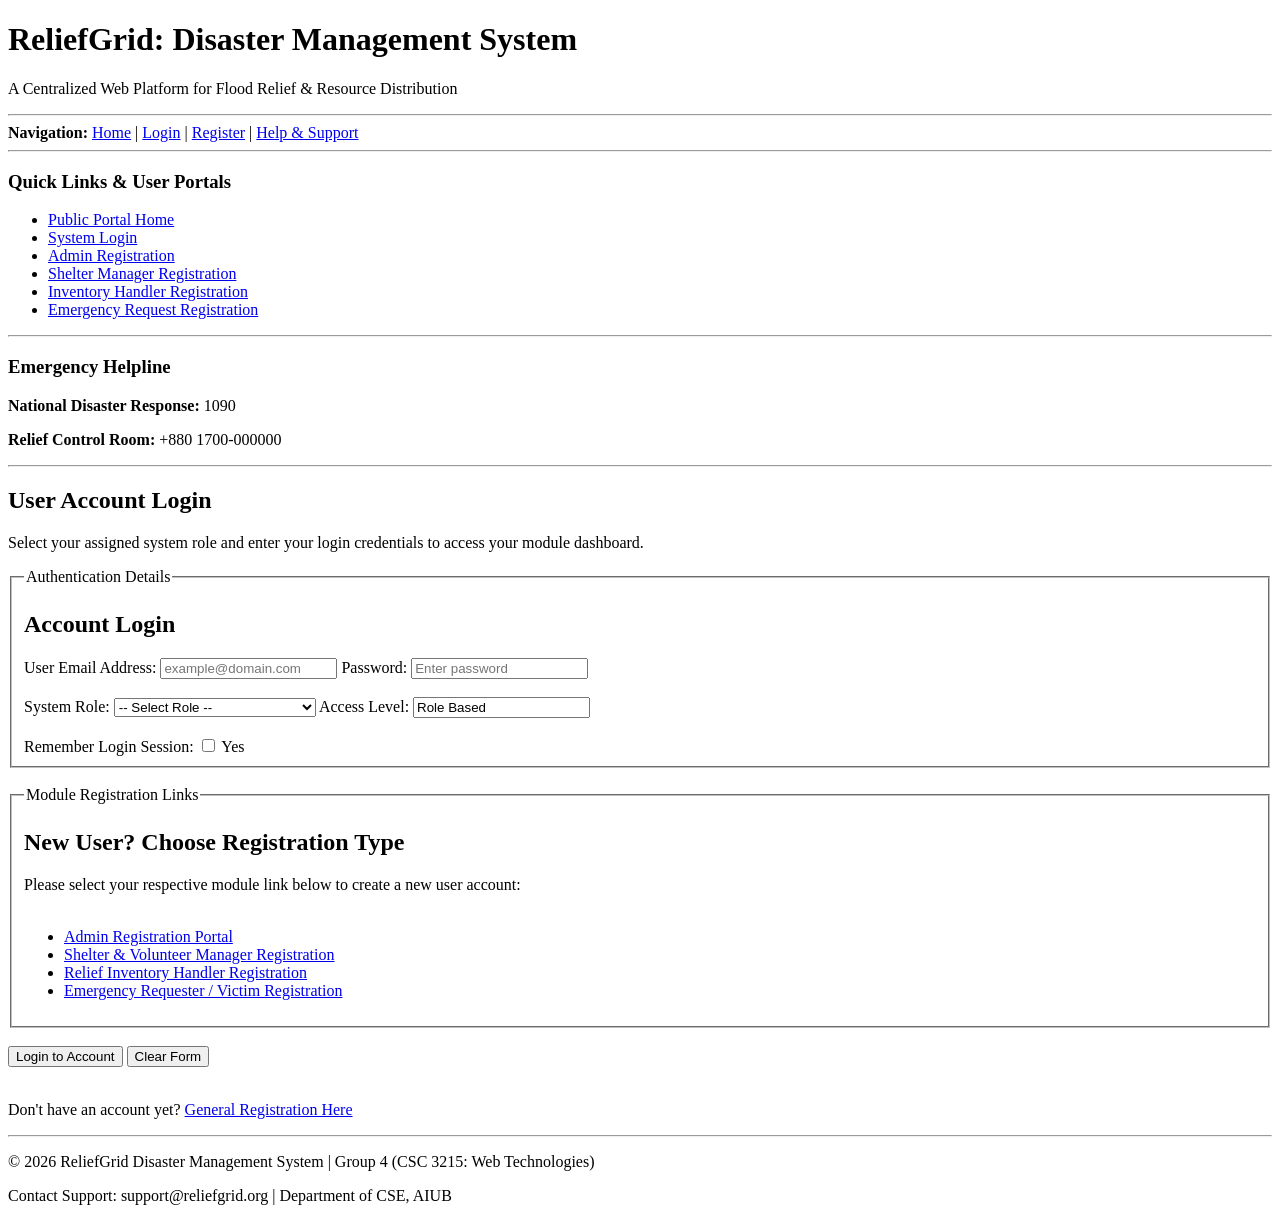
==== login.html @ 0900b3ca "Update login.html file paths and layout" ====
<!DOCTYPE html>
<html lang="en">
<head>
    <meta charset="UTF-8">
    <meta name="viewport" content="width=device-width, initial-scale=1.0">
    <title>ReliefGrid - System Login</title>
</head>
<body>

    <!-- Top Header Bar -->
    <header>
        <h1>ReliefGrid: Disaster Management System</h1>
        <p>A Centralized Web Platform for Flood Relief & Resource Distribution</p>
    </header>
    <hr>

    <!-- Top Navigation Bar -->
    <nav>
        <b>Navigation:</b> 
        <a href="../../index.html">Home</a> | 
        <a href="login.html">Login</a> | 
        <a href="register.html">Register</a> | 
        <a href="#help">Help & Support</a>
    </nav>
    <hr>

    <!-- Page Layout using Semantic Structure -->
    <main>
        <!-- Left Sidebar Navigation -->
        <aside>
            <h3>Quick Links & User Portals</h3>
            <ul>
                <li><a href="../../index.html">Public Portal Home</a></li>
                <li><a href="login.html">System Login</a></li>
                <li><a href="../admin/register.html">Admin Registration</a></li>
                <li><a href="../shelter/register.html">Shelter Manager Registration</a></li>
                <li><a href="../inventory/register.html">Inventory Handler Registration</a></li>
                <li><a href="../emergency/register.html">Emergency Request Registration</a></li>
            </ul>
            <hr>
            <h3>Emergency Helpline</h3>
            <p><strong>National Disaster Response:</strong> 1090</p>
            <p><strong>Relief Control Room:</strong> +880 1700-000000</p>
        </aside>
        <hr>

        <!-- Middle Main Content Section -->
        <section>
            <h2>User Account Login</h2>
            <p>Select your assigned system role and enter your login credentials to access your module dashboard.</p>

            <form action="#" method="POST">

                <fieldset>
                    <legend>Authentication Details</legend>
                    <h2>Account Login</h2>

                    <div>
                        User Email Address:
                        <input type="email" id="email" name="email" required placeholder="example@domain.com"> 

                        Password:
                        <input type="password" id="password" name="password" required placeholder="Enter password">
                    </div> <br>

                    <div>
                        System Role:
                        <select id="role" name="role" required>
                            <option value="" disabled selected>-- Select Role --</option>
                            <option value="admin">System Admin</option>
                            <option value="shelter">Shelter & Volunteer Manager</option>
                            <option value="inventory">Relief Inventory Handler</option>
                            <option value="emergency">Emergency Requester / Victim</option>
                        </select>

                        Access Level:
                        <input type="text" id="access" name="access" value="Role Based" readonly>
                    </div> <br>

                    <div>
                        Remember Login Session:
                        <input type="checkbox" id="remember" name="remember" value="yes"> Yes
                    </div>
                </fieldset> <br>

                <fieldset>
                    <legend>Module Registration Links</legend>
                    <h2>New User? Choose Registration Type</h2>

                    <div>
                        Please select your respective module link below to create a new user account:
                    </div> <br>

                    <div>
                        <ul>
                            <li><a href="../admin/register.html">Admin Registration Portal</a></li>
                            <li><a href="../shelter/register.html">Shelter & Volunteer Manager Registration</a></li>
                            <li><a href="../inventory/register.html">Relief Inventory Handler Registration</a></li>
                            <li><a href="../emergency/register.html">Emergency Requester / Victim Registration</a></li>
                        </ul>
                    </div>
                </fieldset> <br>

                <div>
                    <input type="submit" value="Login to Account">
                    <input type="reset" value="Clear Form">
                </div>

            </form> <br>

            <div>
                <p>Don't have an account yet? <a href="register.html">General Registration Here</a></p>
            </div>
        </section>
    </main>
    <hr>

    <!-- Footer Area -->
    <footer>
        <p>&copy; 2026 ReliefGrid Disaster Management System | Group 4 (CSC 3215: Web Technologies)</p>
        <p>Contact Support: support@reliefgrid.org | Department of CSE, AIUB</p>
    </footer>

</body>
</html>
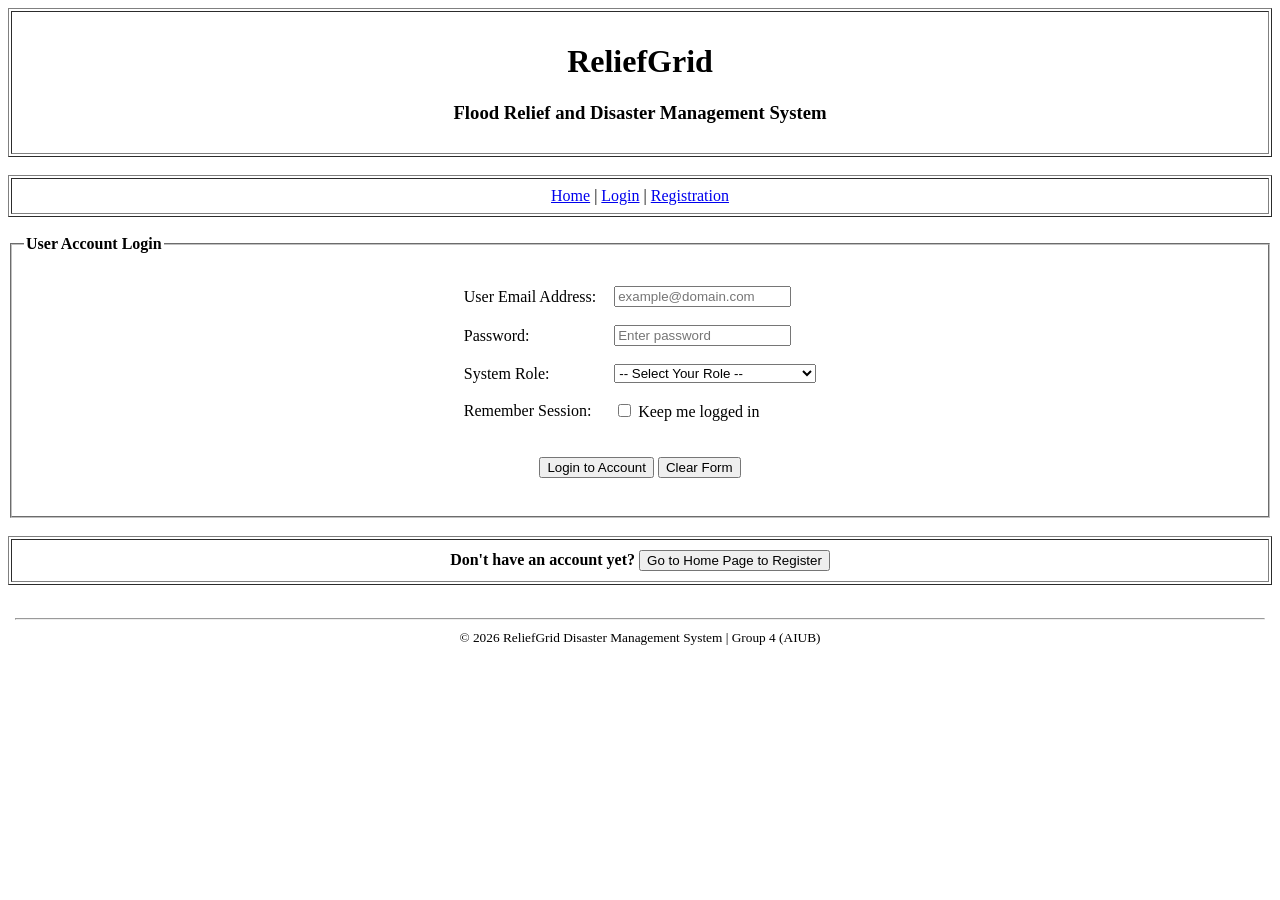
==== commit da5afa5d: "Updated and cleaned up login.html page code" ====
--- a/login.html
+++ b/login.html
@@ -7,119 +7,101 @@
 </head>
 <body>
 
-    <!-- Top Header Bar -->
-    <header>
-        <h1>ReliefGrid: Disaster Management System</h1>
-        <p>A Centralized Web Platform for Flood Relief & Resource Distribution</p>
-    </header>
-    <hr>
+    <!-- Header Section -->
+    <table border="1" width="100%" cellpadding="10">
+        <tr>
+            <td align="center">
+                <h1>ReliefGrid</h1>
+                <h3>Flood Relief and Disaster Management System</h3>
+            </td>
+        </tr>
+    </table>
 
-    <!-- Top Navigation Bar -->
-    <nav>
-        <b>Navigation:</b> 
-        <a href="../../index.html">Home</a> | 
-        <a href="login.html">Login</a> | 
-        <a href="register.html">Register</a> | 
-        <a href="#help">Help & Support</a>
-    </nav>
-    <hr>
+    <br>
 
-    <!-- Page Layout using Semantic Structure -->
-    <main>
-        <!-- Left Sidebar Navigation -->
-        <aside>
-            <h3>Quick Links & User Portals</h3>
-            <ul>
-                <li><a href="../../index.html">Public Portal Home</a></li>
-                <li><a href="login.html">System Login</a></li>
-                <li><a href="../admin/register.html">Admin Registration</a></li>
-                <li><a href="../shelter/register.html">Shelter Manager Registration</a></li>
-                <li><a href="../inventory/register.html">Inventory Handler Registration</a></li>
-                <li><a href="../emergency/register.html">Emergency Request Registration</a></li>
-            </ul>
-            <hr>
-            <h3>Emergency Helpline</h3>
-            <p><strong>National Disaster Response:</strong> 1090</p>
-            <p><strong>Relief Control Room:</strong> +880 1700-000000</p>
-        </aside>
-        <hr>
+    <!-- Navigation Bar -->
+    <table border="1" width="100%" cellpadding="8">
+        <tr>
+            <td align="center">
+                <a href="index.html">Home</a> | 
+                <a href="login.html">Login</a> | 
+                <a href="index.html#register-section">Registration</a>
+            </td>
+        </tr>
+    </table>
 
-        <!-- Middle Main Content Section -->
-        <section>
-            <h2>User Account Login</h2>
-            <p>Select your assigned system role and enter your login credentials to access your module dashboard.</p>
+    <br>
 
-            <form action="#" method="POST">
-
-                <fieldset>
-                    <legend>Authentication Details</legend>
-                    <h2>Account Login</h2>
-
-                    <div>
-                        User Email Address:
-                        <input type="email" id="email" name="email" required placeholder="example@domain.com"> 
-
-                        Password:
-                        <input type="password" id="password" name="password" required placeholder="Enter password">
-                    </div> <br>
-
-                    <div>
-                        System Role:
+    <!-- Login Form Section -->
+    <form action="#" method="POST">
+        <fieldset>
+            <legend><b>User Account Login</b></legend>
+            <br>
+            <table border="0" cellpadding="8" align="center">
+                <tr>
+                    <td><label for="email">User Email Address:</label></td>
+                    <td><input type="email" id="email" name="email" placeholder="example@domain.com" required></td>
+                </tr>
+                <tr>
+                    <td><label for="password">Password:</label></td>
+                    <td><input type="password" id="password" name="password" placeholder="Enter password" required></td>
+                </tr>
+                <tr>
+                    <td><label for="role">System Role:</label></td>
+                    <td>
                         <select id="role" name="role" required>
-                            <option value="" disabled selected>-- Select Role --</option>
+                            <option value="" disabled selected>-- Select Your Role --</option>
                             <option value="admin">System Admin</option>
                             <option value="shelter">Shelter & Volunteer Manager</option>
                             <option value="inventory">Relief Inventory Handler</option>
                             <option value="emergency">Emergency Requester / Victim</option>
                         </select>
+                    </td>
+                </tr>
+                <tr>
+                    <td>Remember Session:</td>
+                    <td>
+                        <input type="checkbox" id="remember" name="remember" value="yes">
+                        <label for="remember">Keep me logged in</label>
+                    </td>
+                </tr>
+                <tr>
+                    <td colspan="2" align="center">
+                        <br>
+                        <button type="submit">Login to Account</button>
+                        <button type="reset">Clear Form</button>
+                    </td>
+                </tr>
+            </table>
+            <br>
+        </fieldset>
+    </form>
 
-                        Access Level:
-                        <input type="text" id="access" name="access" value="Role Based" readonly>
-                    </div> <br>
+    <br>
 
-                    <div>
-                        Remember Login Session:
-                        <input type="checkbox" id="remember" name="remember" value="yes"> Yes
-                    </div>
-                </fieldset> <br>
+    <!-- Registration Redirect Notice -->
+    <table border="1" width="100%" cellpadding="10">
+        <tr>
+            <td align="center">
+                <b>Don't have an account yet?</b> 
+                <a href="index.html#register-section">
+                    <button type="button">Go to Home Page to Register</button>
+                </a>
+            </td>
+        </tr>
+    </table>
 
-                <fieldset>
-                    <legend>Module Registration Links</legend>
-                    <h2>New User? Choose Registration Type</h2>
+    <br>
 
-                    <div>
-                        Please select your respective module link below to create a new user account:
-                    </div> <br>
-
-                    <div>
-                        <ul>
-                            <li><a href="../admin/register.html">Admin Registration Portal</a></li>
-                            <li><a href="../shelter/register.html">Shelter & Volunteer Manager Registration</a></li>
-                            <li><a href="../inventory/register.html">Relief Inventory Handler Registration</a></li>
-                            <li><a href="../emergency/register.html">Emergency Requester / Victim Registration</a></li>
-                        </ul>
-                    </div>
-                </fieldset> <br>
-
-                <div>
-                    <input type="submit" value="Login to Account">
-                    <input type="reset" value="Clear Form">
-                </div>
-
-            </form> <br>
-
-            <div>
-                <p>Don't have an account yet? <a href="register.html">General Registration Here</a></p>
-            </div>
-        </section>
-    </main>
-    <hr>
-
-    <!-- Footer Area -->
-    <footer>
-        <p>&copy; 2026 ReliefGrid Disaster Management System | Group 4 (CSC 3215: Web Technologies)</p>
-        <p>Contact Support: support@reliefgrid.org | Department of CSE, AIUB</p>
-    </footer>
+    <!-- Footer Section -->
+    <table border="0" width="100%" cellpadding="5">
+        <tr>
+            <td align="center">
+                <hr>
+                <small>&copy; 2026 ReliefGrid Disaster Management System | Group 4 (AIUB)</small>
+            </td>
+        </tr>
+    </table>
 
 </body>
 </html>
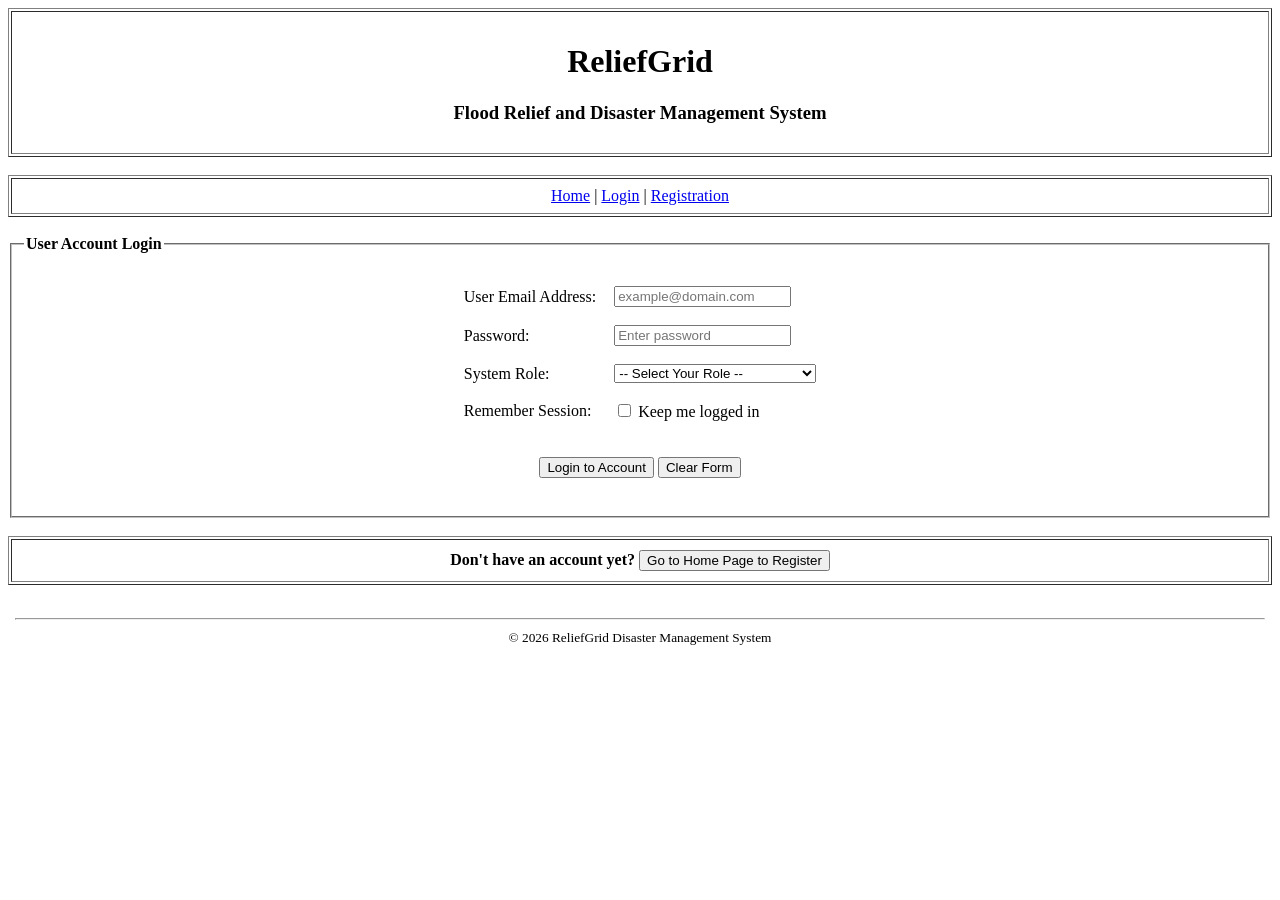
==== commit 886a4f34: "Updated index and login pages" ====
--- a/login.html
+++ b/login.html
@@ -98,7 +98,7 @@
         <tr>
             <td align="center">
                 <hr>
-                <small>&copy; 2026 ReliefGrid Disaster Management System | Group 4 (AIUB)</small>
+                <small>&copy; 2026 ReliefGrid Disaster Management System</small>
             </td>
         </tr>
     </table>
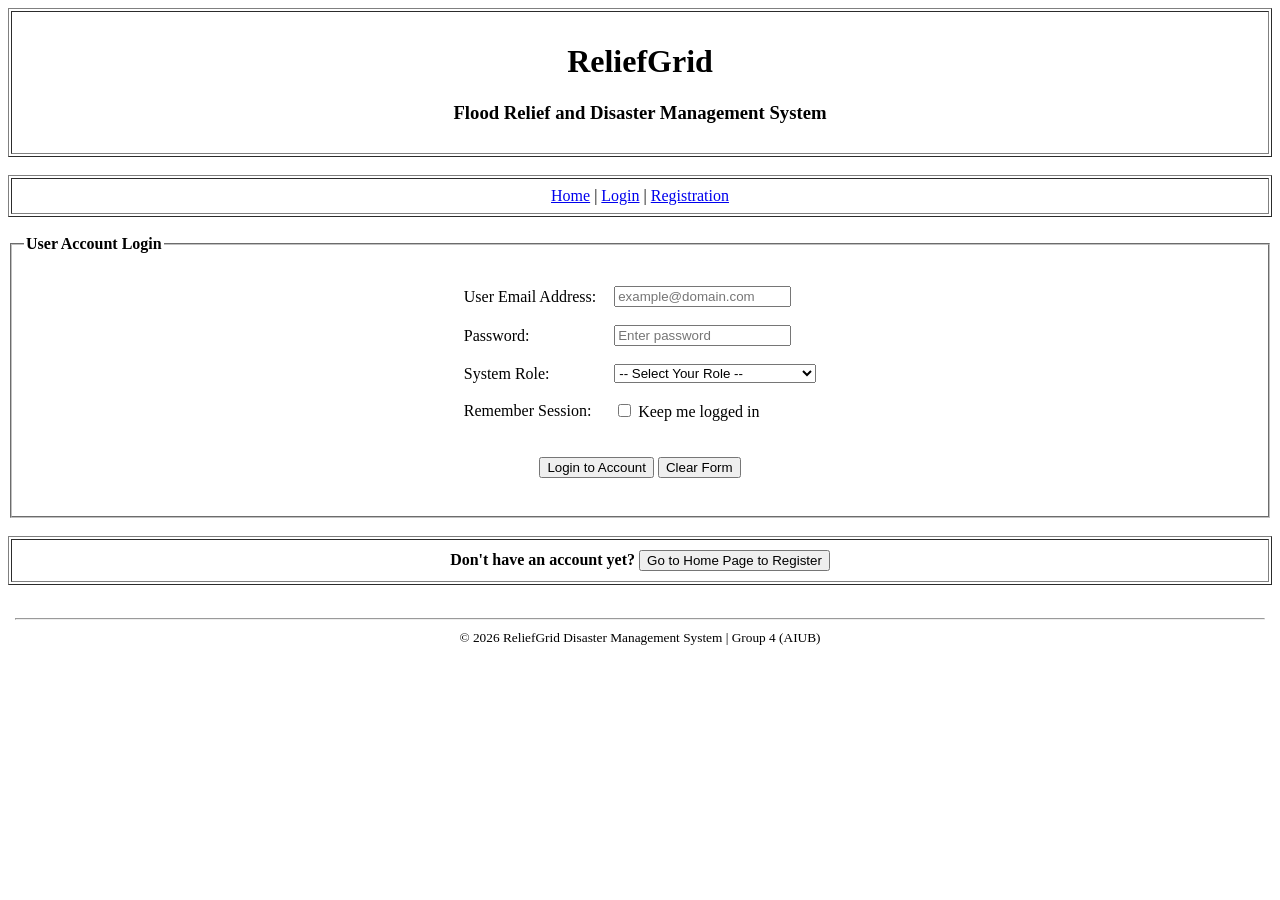
==== commit b6a12d29: "Merge remote changes into feature/admin" ====
--- a/login.html
+++ b/login.html
@@ -98,7 +98,7 @@
         <tr>
             <td align="center">
                 <hr>
-                <small>&copy; 2026 ReliefGrid Disaster Management System</small>
+                <small>&copy; 2026 ReliefGrid Disaster Management System | Group 4 (AIUB)</small>
             </td>
         </tr>
     </table>
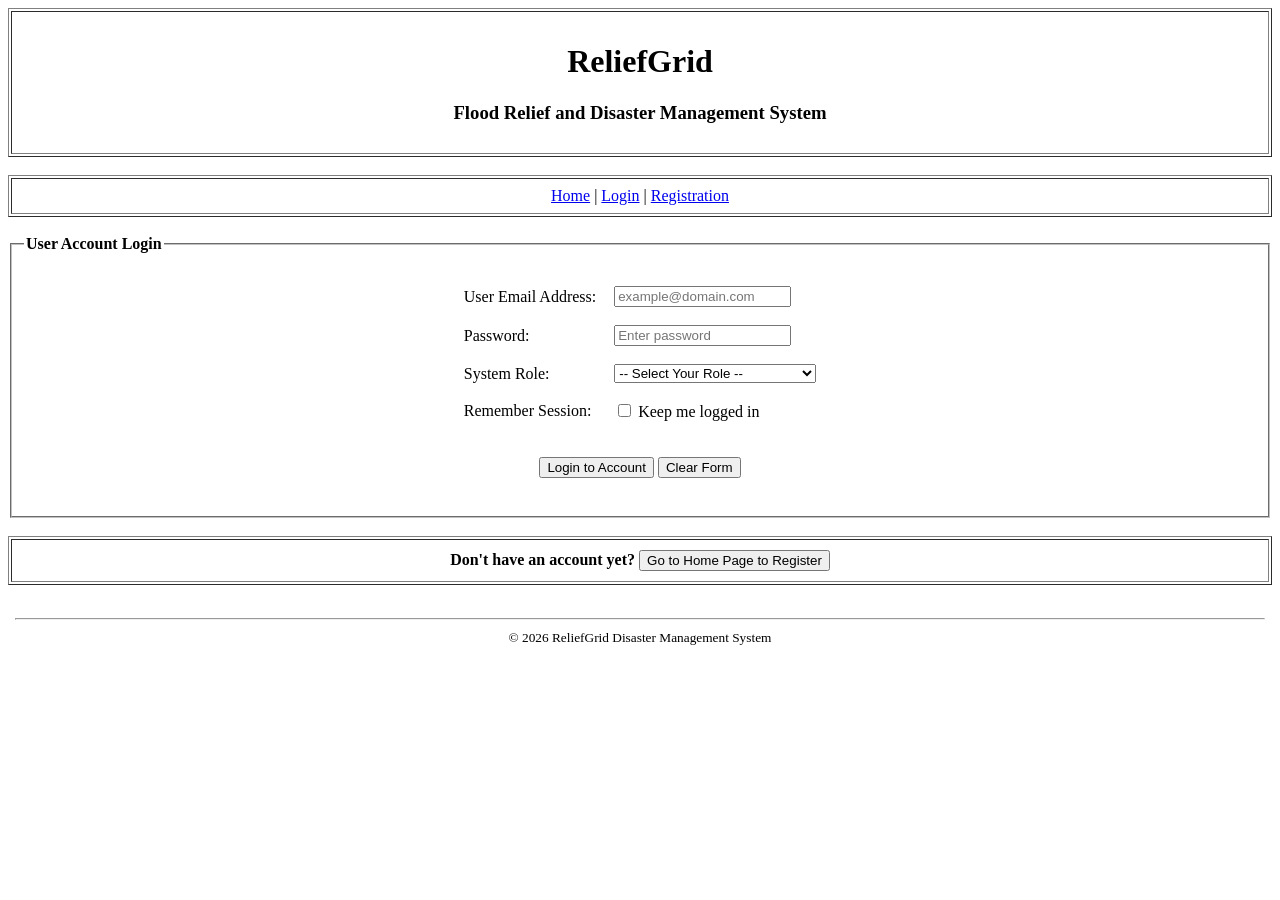
==== commit ce7c1c3b: "Resolve merge conflict by accepting remote inventory registration file" ====
--- a/login.html
+++ b/login.html
@@ -98,7 +98,7 @@
         <tr>
             <td align="center">
                 <hr>
-                <small>&copy; 2026 ReliefGrid Disaster Management System | Group 4 (AIUB)</small>
+                <small>&copy; 2026 ReliefGrid Disaster Management System</small>
             </td>
         </tr>
     </table>
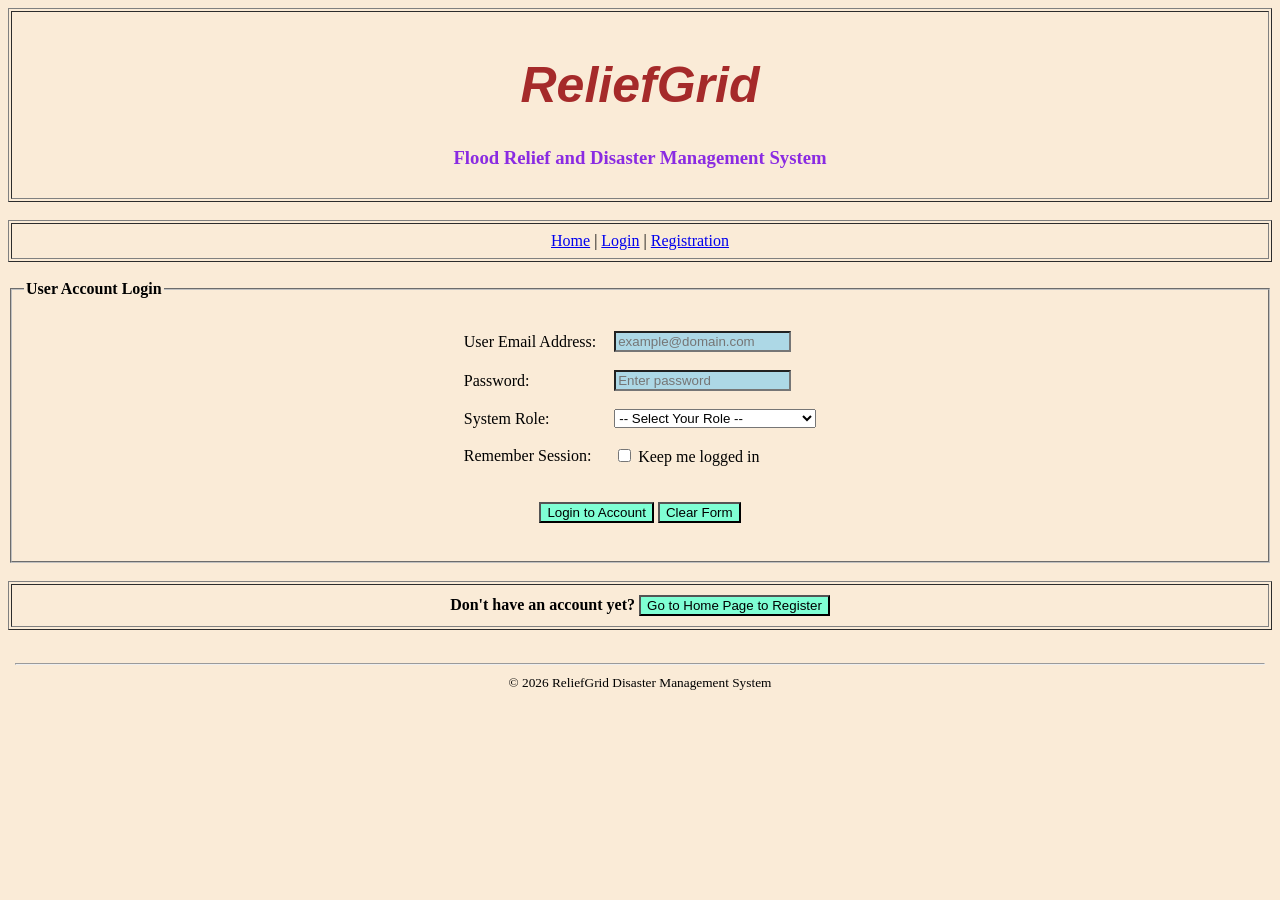
==== commit 9cfc2a3f: "Add index.css, login.css and update html modules with custom styling" ====
--- a/login.html
+++ b/login.html
@@ -4,6 +4,7 @@
     <meta charset="UTF-8">
     <meta name="viewport" content="width=device-width, initial-scale=1.0">
     <title>ReliefGrid - System Login</title>
+    <link rel="stylesheet" href="login.css">
 </head>
 <body>
 
--- a/login.css
+++ b/login.css
@@ -0,0 +1,36 @@
+h1{ 
+    color:brown;
+    font-family: sans-serif;
+    font-style: italic;
+    font-size: 50px;
+ }
+
+body{
+    background-color:antiquewhite;
+}
+
+h3 {
+    color:blueviolet;
+}
+
+table{
+    
+    color:black;
+
+}
+
+h2 {color: green;}
+
+button {
+    background-color: aquamarine;
+    color: black;
+}
+
+input {
+    background-color:lightblue;
+    color:yellow;
+}
+
+td {
+    color:black;
+}
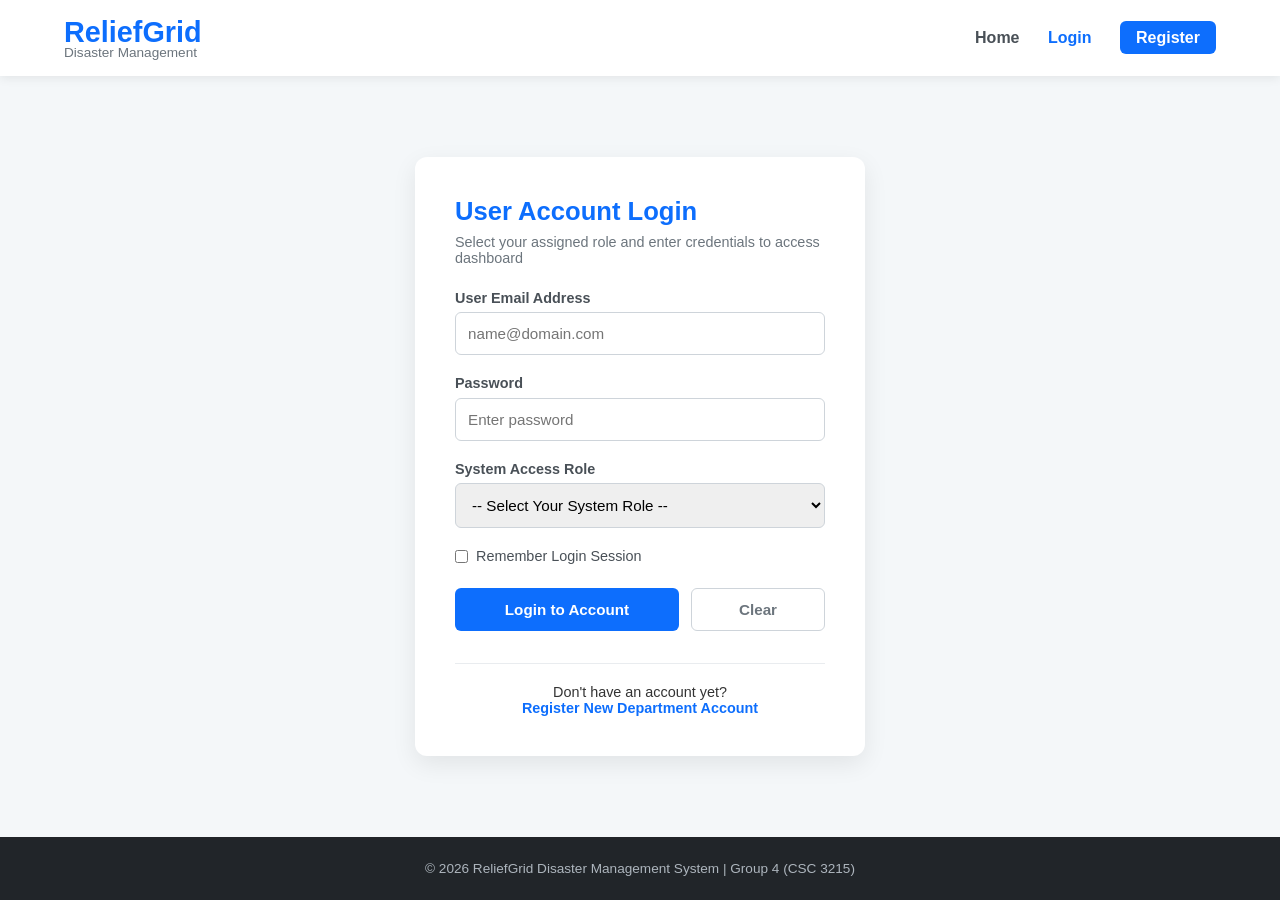
==== commit 1cb16ce0: "feat(admin): update admin registration form, Login form and index form UI and styling" ====
--- a/login.html
+++ b/login.html
@@ -1,108 +1,83 @@
 <!DOCTYPE html>
 <html lang="en">
+
 <head>
     <meta charset="UTF-8">
     <meta name="viewport" content="width=device-width, initial-scale=1.0">
     <title>ReliefGrid - System Login</title>
     <link rel="stylesheet" href="login.css">
 </head>
+
 <body>
 
-    <!-- Header Section -->
-    <table border="1" width="100%" cellpadding="10">
-        <tr>
-            <td align="center">
-                <h1>ReliefGrid</h1>
-                <h3>Flood Relief and Disaster Management System</h3>
-            </td>
-        </tr>
-    </table>
+    <!-- Header Navigation Bar -->
+    <header class="navbar">
+        <div class="logo-container">
+            <h1 class="logo-title">ReliefGrid</h1>
+            <span class="logo-sub">Disaster Management</span>
+        </div>
+        <nav class="nav-links">
+            <a href="index.html">Home</a>
+            <a href="login.html" class="active">Login</a>
+            <a href="index.html#register-section" class="btn-nav">Register</a>
+        </nav>
+    </header>
 
-    <br>
+    <!-- Main Container -->
+    <main class="login-wrapper">
+        <div class="login-card">
+            <div class="login-header">
+                <h2>User Account Login</h2>
+                <p>Select your assigned role and enter credentials to access dashboard</p>
+            </div>
 
-    <!-- Navigation Bar -->
-    <table border="1" width="100%" cellpadding="8">
-        <tr>
-            <td align="center">
-                <a href="index.html">Home</a> | 
-                <a href="login.html">Login</a> | 
-                <a href="index.html#register-section">Registration</a>
-            </td>
-        </tr>
-    </table>
+            <form action="#" method="POST" class="login-form">
+                <div class="form-group">
+                    <label for="email">User Email Address</label>
+                    <input type="email" id="email" name="email" placeholder="name@domain.com" required>
+                </div>
 
-    <br>
+                <div class="form-group">
+                    <label for="password">Password</label>
+                    <input type="password" id="password" name="password" placeholder="Enter password" required>
+                </div>
 
-    <!-- Login Form Section -->
-    <form action="#" method="POST">
-        <fieldset>
-            <legend><b>User Account Login</b></legend>
-            <br>
-            <table border="0" cellpadding="8" align="center">
-                <tr>
-                    <td><label for="email">User Email Address:</label></td>
-                    <td><input type="email" id="email" name="email" placeholder="example@domain.com" required></td>
-                </tr>
-                <tr>
-                    <td><label for="password">Password:</label></td>
-                    <td><input type="password" id="password" name="password" placeholder="Enter password" required></td>
-                </tr>
-                <tr>
-                    <td><label for="role">System Role:</label></td>
-                    <td>
-                        <select id="role" name="role" required>
-                            <option value="" disabled selected>-- Select Your Role --</option>
-                            <option value="admin">System Admin</option>
-                            <option value="shelter">Shelter & Volunteer Manager</option>
-                            <option value="inventory">Relief Inventory Handler</option>
-                            <option value="emergency">Emergency Requester / Victim</option>
-                        </select>
-                    </td>
-                </tr>
-                <tr>
-                    <td>Remember Session:</td>
-                    <td>
+                <div class="form-group">
+                    <label for="role">System Access Role</label>
+                    <select id="role" name="role" required>
+                        <option value="" disabled selected>-- Select Your System Role --</option>
+                        <option value="admin">System Admin</option>
+                        <option value="shelter">Shelter & Volunteer Manager</option>
+                        <option value="inventory">Relief Inventory Handler</option>
+                        <option value="emergency">Emergency Requester / Victim</option>
+                    </select>
+                </div>
+
+                <div class="form-options">
+                    <label class="checkbox-container">
                         <input type="checkbox" id="remember" name="remember" value="yes">
-                        <label for="remember">Keep me logged in</label>
-                    </td>
-                </tr>
-                <tr>
-                    <td colspan="2" align="center">
-                        <br>
-                        <button type="submit">Login to Account</button>
-                        <button type="reset">Clear Form</button>
-                    </td>
-                </tr>
-            </table>
-            <br>
-        </fieldset>
-    </form>
+                        <span>Remember Login Session</span>
+                    </label>
+                </div>
 
-    <br>
+                <div class="button-group">
+                    <button type="submit" class="btn btn-primary">Login to Account</button>
+                    <button type="reset" class="btn btn-outline">Clear</button>
+                </div>
+            </form>
 
-    <!-- Registration Redirect Notice -->
-    <table border="1" width="100%" cellpadding="10">
-        <tr>
-            <td align="center">
-                <b>Don't have an account yet?</b> 
-                <a href="index.html#register-section">
-                    <button type="button">Go to Home Page to Register</button>
-                </a>
-            </td>
-        </tr>
-    </table>
+            <div class="login-footer">
+                <p>Don't have an account yet?</p>
+                <a href="index.html#register-section" class="register-link">Register New Department Account</a>
+            </div>
+        </div>
+    </main>
 
-    <br>
-
-    <!-- Footer Section -->
-    <table border="0" width="100%" cellpadding="5">
-        <tr>
-            <td align="center">
-                <hr>
-                <small>&copy; 2026 ReliefGrid Disaster Management System</small>
-            </td>
-        </tr>
-    </table>
+    <!-- Footer -->
+    <footer class="footer">
+        <p>&copy; 2026 ReliefGrid Disaster Management System | Group 4 (CSC 3215)</p>
+    </footer>
 
 </body>
+
 </html>
--- a/login.css
+++ b/login.css
@@ -1,36 +1,190 @@
-h1{ 
-    color:brown;
-    font-family: sans-serif;
-    font-style: italic;
-    font-size: 50px;
- }
-
-body{
-    background-color:antiquewhite;
+/* Reset & Typography */
+* {
+    margin: 0;
+    padding: 0;
+    box-sizing: border-box;
+    font-family: 'Segoe UI', Tahoma, Geneva, Verdana, sans-serif;
 }
 
-h3 {
-    color:blueviolet;
+body {
+    background-color: #f4f7f9;
+    color: #333;
+    display: flex;
+    flex-direction: column;
+    min-height: 100vh;
 }
 
-table{
-    
-    color:black;
-
+/* Navbar */
+.navbar {
+    background-color: #ffffff;
+    display: flex;
+    justify-content: space-between;
+    align-items: center;
+    padding: 1rem 5%;
+    box-shadow: 0 2px 10px rgba(0, 0, 0, 0.08);
 }
 
-h2 {color: green;}
-
-button {
-    background-color: aquamarine;
-    color: black;
+.logo-title {
+    color: #0d6efd;
+    font-size: 1.8rem;
+    font-weight: 700;
 }
 
-input {
-    background-color:lightblue;
-    color:yellow;
+.logo-sub {
+    font-size: 0.85rem;
+    color: #6c757d;
+    display: block;
+    margin-top: -4px;
 }
 
-td {
-    color:black;
+.nav-links a {
+    text-decoration: none;
+    color: #495057;
+    margin-left: 1.5rem;
+    font-weight: 600;
+}
+
+.nav-links a.active {
+    color: #0d6efd;
+}
+
+.btn-nav {
+    background-color: #0d6efd;
+    color: #ffffff !important;
+    padding: 0.5rem 1rem;
+    border-radius: 6px;
+}
+
+/* Login Layout */
+.login-wrapper {
+    flex: 1;
+    display: flex;
+    justify-content: center;
+    align-items: center;
+    padding: 2.5rem 1rem;
+}
+
+.login-card {
+    background-color: #ffffff;
+    width: 100%;
+    max-width: 450px;
+    border-radius: 12px;
+    box-shadow: 0 8px 24px rgba(0, 0, 0, 0.08);
+    padding: 2.5rem;
+}
+
+.login-header h2 {
+    color: #0d6efd;
+    font-size: 1.6rem;
+    margin-bottom: 0.5rem;
+}
+
+.login-header p {
+    font-size: 0.9rem;
+    color: #6c757d;
+    margin-bottom: 1.5rem;
+}
+
+/* Form Controls */
+.form-group {
+    margin-bottom: 1.25rem;
+}
+
+.form-group label {
+    display: block;
+    font-size: 0.9rem;
+    font-weight: 600;
+    margin-bottom: 0.4rem;
+    color: #495057;
+}
+
+.form-group input,
+.form-group select {
+    width: 100%;
+    padding: 0.75rem;
+    border: 1px solid #ced4da;
+    border-radius: 6px;
+    font-size: 0.95rem;
+    outline: none;
+    transition: border-color 0.2s ease, box-shadow 0.2s ease;
+}
+
+.form-group input:focus,
+.form-group select:focus {
+    border-color: #0d6efd;
+    box-shadow: 0 0 0 3px rgba(13, 110, 253, 0.15);
+}
+
+.checkbox-container {
+    display: flex;
+    align-items: center;
+    gap: 0.5rem;
+    font-size: 0.9rem;
+    color: #495057;
+    cursor: pointer;
+    margin-bottom: 1.5rem;
+}
+
+/* Buttons */
+.button-group {
+    display: flex;
+    gap: 0.75rem;
+}
+
+.btn {
+    padding: 0.75rem 1.25rem;
+    border-radius: 6px;
+    font-weight: 600;
+    cursor: pointer;
+    border: none;
+    font-size: 0.95rem;
+    transition: background-color 0.2s ease;
+}
+
+.btn-primary {
+    background-color: #0d6efd;
+    color: #ffffff;
+    flex: 2;
+}
+
+.btn-primary:hover {
+    background-color: #0b5ed7;
+}
+
+.btn-outline {
+    background-color: transparent;
+    border: 1px solid #ced4da;
+    color: #6c757d;
+    flex: 1;
+}
+
+.btn-outline:hover {
+    background-color: #e9ecef;
+}
+
+/* Footer Link */
+.login-footer {
+    margin-top: 2rem;
+    padding-top: 1.25rem;
+    border-top: 1px solid #e9ecef;
+    text-align: center;
+    font-size: 0.9rem;
+}
+
+.register-link {
+    color: #0d6efd;
+    text-decoration: none;
+    font-weight: 600;
+}
+
+.register-link:hover {
+    text-decoration: underline;
+}
+
+.footer {
+    background-color: #212529;
+    color: #adb5bd;
+    text-align: center;
+    padding: 1.5rem 1rem;
+    font-size: 0.85rem;
 }
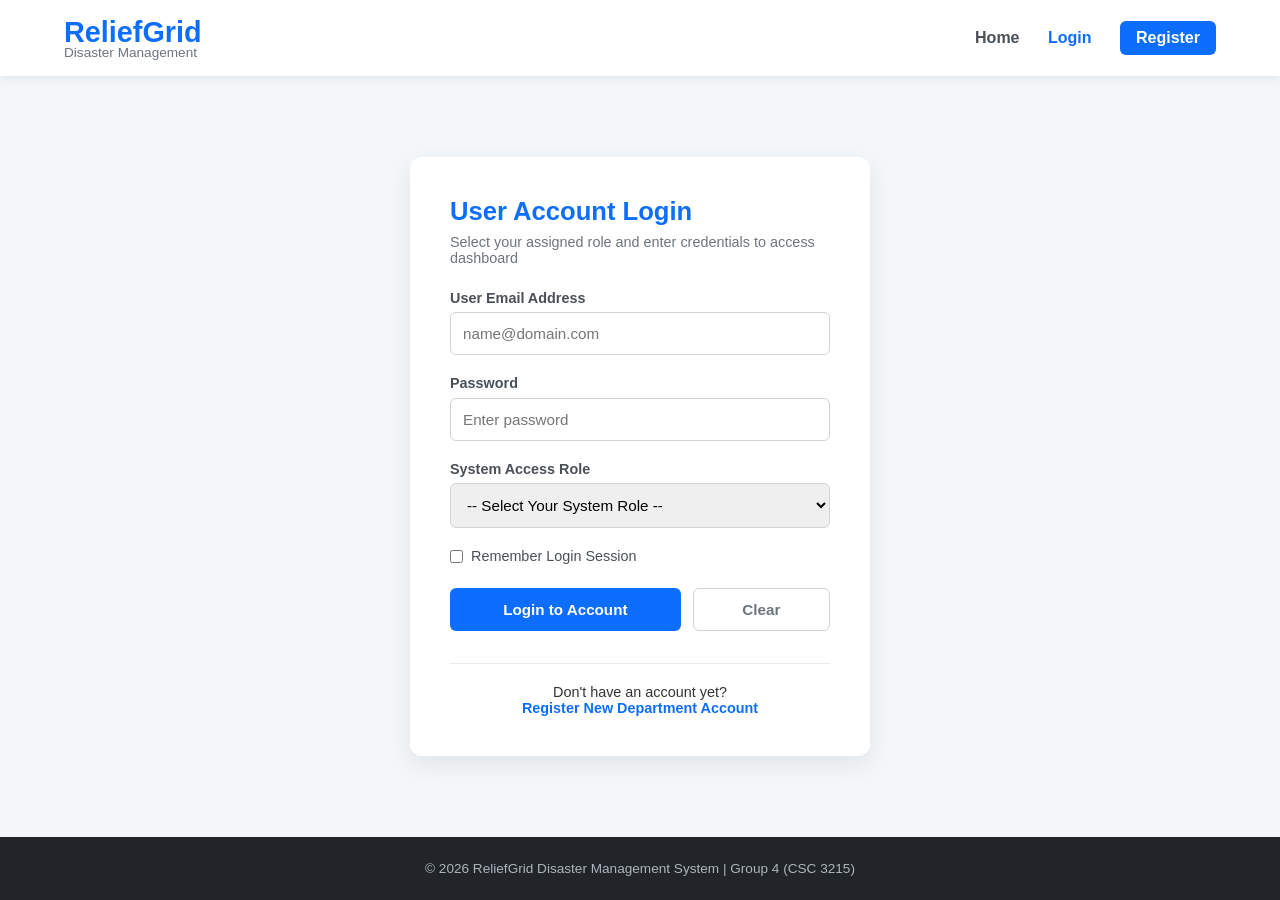
==== commit b42ce8c8: "merge remote changes into local admin" ====
--- a/login.html
+++ b/login.html
@@ -5,13 +5,13 @@
     <meta charset="UTF-8">
     <meta name="viewport" content="width=device-width, initial-scale=1.0">
     <title>ReliefGrid - System Login</title>
+    <!-- External CSS connection -->
     <link rel="stylesheet" href="login.css">
 </head>
 
 <body>
 
-    <!-- Header Navigation Bar -->
-    <header class="navbar">
+    <header class="navbar" id="login-navbar">
         <div class="logo-container">
             <h1 class="logo-title">ReliefGrid</h1>
             <span class="logo-sub">Disaster Management</span>
@@ -23,7 +23,6 @@
         </nav>
     </header>
 
-    <!-- Main Container -->
     <main class="login-wrapper">
         <div class="login-card">
             <div class="login-header">
@@ -31,30 +30,36 @@
                 <p>Select your assigned role and enter credentials to access dashboard</p>
             </div>
 
-            <form action="#" method="POST" class="login-form">
+            <!-- Function activation using onsubmit and onreset -->
+            <form name="loginForm" id="loginForm" action="javascript:void(0);" method="post"
+                  onsubmit="return validateLogin()" onreset="clearLoginErrors()" class="login-form" novalidate>
+
                 <div class="form-group">
                     <label for="email">User Email Address</label>
-                    <input type="email" id="email" name="email" placeholder="name@domain.com" required>
+                    <input type="email" id="email" name="email" placeholder="name@domain.com">
+                    <span id="emailError" class="error-msg"></span>
                 </div>
 
                 <div class="form-group">
                     <label for="password">Password</label>
-                    <input type="password" id="password" name="password" placeholder="Enter password" required>
+                    <input type="password" id="password" name="password" placeholder="Enter password">
+                    <span id="passwordError" class="error-msg"></span>
                 </div>
 
                 <div class="form-group">
                     <label for="role">System Access Role</label>
-                    <select id="role" name="role" required>
-                        <option value="" disabled selected>-- Select Your System Role --</option>
+                    <select id="role" name="role">
+                        <option value="">-- Select Your System Role --</option>
                         <option value="admin">System Admin</option>
                         <option value="shelter">Shelter & Volunteer Manager</option>
                         <option value="inventory">Relief Inventory Handler</option>
                         <option value="emergency">Emergency Requester / Victim</option>
                     </select>
+                    <span id="roleError" class="error-msg"></span>
                 </div>
 
                 <div class="form-options">
-                    <label class="checkbox-container">
+                    <label class="checkbox-container" for="remember">
                         <input type="checkbox" id="remember" name="remember" value="yes">
                         <span>Remember Login Session</span>
                     </label>
@@ -64,6 +69,8 @@
                     <button type="submit" class="btn btn-primary">Login to Account</button>
                     <button type="reset" class="btn btn-outline">Clear</button>
                 </div>
+
+                <p id="loginSuccess" class="success-msg"></p>
             </form>
 
             <div class="login-footer">
@@ -73,11 +80,12 @@
         </div>
     </main>
 
-    <!-- Footer -->
     <footer class="footer">
-        <p>&copy; 2026 ReliefGrid Disaster Management System | Group 4 (CSC 3215)</p>
+        <p>© 2026 ReliefGrid Disaster Management System | Group 4 (CSC 3215)</p>
     </footer>
 
+    <!-- External JavaScript connection -->
+    <script src="login.js"></script>
 </body>
 
 </html>
--- a/login.css
+++ b/login.css
@@ -1,4 +1,4 @@
-/* Reset & Typography */
+/* Universal reset */
 * {
     margin: 0;
     padding: 0;
@@ -8,13 +8,19 @@
 
 body {
     background-color: #f4f7f9;
-    color: #333;
+    color: #333333;
     display: flex;
     flex-direction: column;
     min-height: 100vh;
 }
 
-/* Navbar */
+/* Sticky navbar */
+#login-navbar {
+    position: sticky;
+    top: 0;
+    z-index: 1000;
+}
+
 .navbar {
     background-color: #ffffff;
     display: flex;
@@ -38,12 +44,15 @@
 }
 
 .nav-links a {
+    display: inline-block;
     text-decoration: none;
     color: #495057;
     margin-left: 1.5rem;
     font-weight: 600;
-}
-
+    transition: color 0.3s ease;
+}
+
+.nav-links a:hover,
 .nav-links a.active {
     color: #0d6efd;
 }
@@ -55,7 +64,11 @@
     border-radius: 6px;
 }
 
-/* Login Layout */
+.btn-nav:hover {
+    background-color: #0b5ed7;
+}
+
+/* Login container and card */
 .login-wrapper {
     flex: 1;
     display: flex;
@@ -67,10 +80,12 @@
 .login-card {
     background-color: #ffffff;
     width: 100%;
-    max-width: 450px;
+    max-width: 460px;
     border-radius: 12px;
     box-shadow: 0 8px 24px rgba(0, 0, 0, 0.08);
     padding: 2.5rem;
+    overflow: hidden;
+    position: relative;
 }
 
 .login-header h2 {
@@ -85,7 +100,7 @@
     margin-bottom: 1.5rem;
 }
 
-/* Form Controls */
+/* Form fields */
 .form-group {
     margin-bottom: 1.25rem;
 }
@@ -106,13 +121,12 @@
     border-radius: 6px;
     font-size: 0.95rem;
     outline: none;
-    transition: border-color 0.2s ease, box-shadow 0.2s ease;
+    transition: border-color 0.2s ease;
 }
 
 .form-group input:focus,
 .form-group select:focus {
     border-color: #0d6efd;
-    box-shadow: 0 0 0 3px rgba(13, 110, 253, 0.15);
 }
 
 .checkbox-container {
@@ -123,6 +137,20 @@
     color: #495057;
     cursor: pointer;
     margin-bottom: 1.5rem;
+}
+
+.error-msg {
+    display: block;
+    font-size: 0.85rem;
+    margin-top: 0.3rem;
+    font-weight: 600;
+}
+
+.success-msg {
+    margin-top: 1rem;
+    font-size: 0.95rem;
+    font-weight: 700;
+    text-align: center;
 }
 
 /* Buttons */
@@ -162,7 +190,7 @@
     background-color: #e9ecef;
 }
 
-/* Footer Link */
+/* Footer */
 .login-footer {
     margin-top: 2rem;
     padding-top: 1.25rem;
